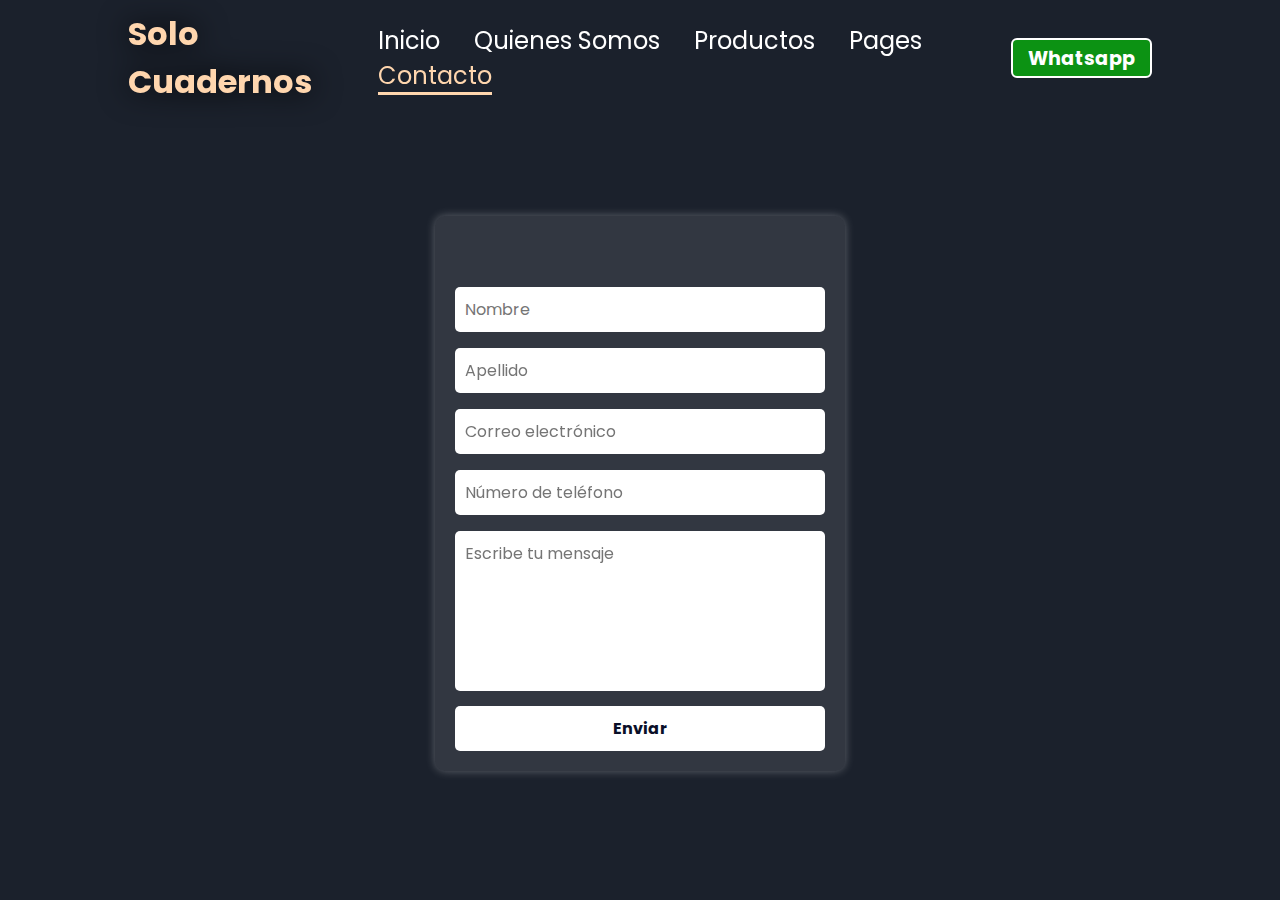
==== Contacto.html @ 174fac28 "Add files via upload" ====
<!DOCTYPE html>
<html lang="es">
<head>
    <meta charset="UTF-8">
    <meta name="viewport" content="width=device-width, initial-scale=1.0">
    <link rel="stylesheet" href="https://unpkg.com/aos@next/dist/aos.css" />
    <link rel="stylesheet" href="contacto.css">
    <link rel="stylesheet" href="https://cdnjs.cloudflare.com/ajax/libs/font-awesome/6.7.1/css/all.min.css">

    <title>Solo Cuadernos</title>
</head>
<body>
    <div class="main-container">
        <div class="navbar">
            <a href="contacto.css"><h1 data-aos="zoom-in" data-aos-duration="1000" >Solo Cuadernos</h1></a>
            <!--<a href="#" class="logo" data-aos="zoom-in" data-aos-duration="1000" >
                <h1>Solo Cuadernos</h1>
                <img src="images/logo.png" alt="">
            </a>-->
            <ul id="sidemenu">
                <li data-aos="fade-up" data-aos-duration="1000" data-aos-delay="100"><a href="index.html">Inicio</a></li>
                <li data-aos="fade-up" data-aos-duration="1000" data-aos-delay="200"><a href="quienessomos.html">Quienes Somos</a></li>
                <li data-aos="fade-up" data-aos-duration="1000" data-aos-delay="300"><a href="Productos.html">Productos</a></li>
                <li data-aos="fade-up" data-aos-duration="1000" data-aos-delay="400"><a href="">Pages</a></li>
                <li data-aos="fade-up" data-aos-duration="1000" data-aos-delay="500"><a href="Contacto.html" class="active">Contacto</a></li>
            </ul>
            <div class="nav-btn" data-aos="fade-left" data-aos-duration="1000" data-aos-delay="700">
                <button class="login-btn">Whatsapp</button>
                <button id="toggleBtn" class="toggle-btn">
                    <img src="images/bar-icon.png" alt="">
                </button>
            </div>
        </div>
        <br><br>
            <div class="bottom-content">
                <div class="bottom-middle">
                        <div data-aos="fade-right" data-aos-duration="1000" data-aos-delay="900" class="form-container">
                        <h2>Enviar Mensaje</h2>
                        <form id="emailForm">
                            <input type="text" id="nombre" placeholder="Nombre" required>
                            <input type="text" id="apellido" placeholder="Apellido" required>
                            <input type="email" id="correo" placeholder="Correo electrónico" required>
                            <input type="tel" id="numero" placeholder="Número de teléfono" required>
                            <textarea id="mensaje" placeholder="Escribe tu mensaje" required></textarea>
                            <button class="button2" type="button" onclick="enviarEmail()">Enviar</button>
                        </form>
                    </div>
                </div>
            </div>
    </div>
    <script>
        const toggleBtn = document.getElementById("toggleBtn")
        const sideMenu = document.getElementById("sidemenu")

        toggleBtn.addEventListener("click", () => {
            sideMenu.classList.toggle("active")
        })
    </script>
      <script src="https://unpkg.com/aos@next/dist/aos.js"></script>
      <script>
        AOS.init({offset:0});
      </script>
          <script>
            function enviarEmail() {
                let nombre = document.getElementById("nombre").value.trim();
                let apellido = document.getElementById("apellido").value.trim();
                let correo = document.getElementById("correo").value.trim();
                let numero = document.getElementById("numero").value.trim();
                let mensaje = document.getElementById("mensaje").value.trim();
    
                if (!nombre || !apellido || !correo || !numero || !mensaje) {
                    alert("Por favor, completa todos los campos.");
                    return;
                }
    
                let asunto = "Mensaje de " + nombre + " " + apellido;
                let cuerpo = `Nombre: ${nombre} ${apellido}%0D%0AEmail: ${correo}%0D%0ATeléfono: ${numero}%0D%0A%0D%0AMensaje:%0D%0A${mensaje}`;
    
                let mailtoLink = `mailto:tucorreo@example.com?subject=${encodeURIComponent(asunto)}&body=${encodeURIComponent(cuerpo)}`;
    
                window.location.href = mailtoLink;
    
                document.getElementById("emailForm").reset(); // Reiniciar formulario
            }
        </script>
</body>
</html>
---- contacto.css ----
@import url('https://fonts.googleapis.com/css2?family=Ga+Maamli&family=Kalnia+Glaze:wght@100..700&family=Poppins:ital,wght@0,100;0,200;0,300;0,400;0,500;0,600;0,700;0,800;0,900;1,100;1,200;1,300;1,400;1,500;1,600;1,700;1,800;1,900&family=Roboto+Slab:wght@100..900&display=swap');

*{
    padding: 0;
    margin: 0;
    font-family: 'Poppins', sans-serif;
    box-sizing: border-box;
    position: relative;
}

body{
    overflow-x: hidden;
}

a{
    text-decoration: none;
    cursor: pointer;
}

button{
    background-color: transparent;
    outline: none;
    border: none;
}
input{
    background-color: none;
    outline: none;
    border: none;
}


.navbar{
    width: 100%;
    height: fit-content;
    display: flex;
    justify-content: space-between;
    flex-direction: row;
    align-items: center;
    padding: 10px 0;
}
.navbar h1{
    color: #ffd6ae;
    filter: drop-shadow(0 0 15px rgb(0, 0, 0));
}

.logo{
    width: 80px;
}
.logo img{
    width: 100%;
}
  /* Imagen por defecto para pantallas más grandes */

  /* Para pantallas entre 800px y 1920px */


.social-links i{
    display: inline-flex;
    justify-content: center;
    align-items: center;
    width: 3rem;
    height: 3rem;
    background-color:transparent;
    border: 0.2rem solid #ffd6ae;
    border-radius: 50%;
    color:#ffd6ae;
    margin: 5px 10px;
    font-size: 1.5rem;
    transition: 0.2s linear;
}
.social-links i:hover{
    scale: 1.3;
    color: white;
    background-color: #ffd6ae;
    filter: drop-shadow(0 0 10px #ffd6ae);
}
.social-links .awhat i:hover{
    scale: 1.3;
    color: #0c9213;
    background-color: #ffd6ae;
    filter: drop-shadow(0 0 10px #ffd6ae);
}
.social-links .ainst i:hover{
    scale: 1.3;
    color: #c0186c;
    background-color: #ffd6ae;
    filter: drop-shadow(0 0 10px #ffd6ae);
}
.navbar ul{
    list-style-type: none;
}
.navbar ul .active{
    color: #ffd6ae;
    border-bottom: 3px solid #ffd6ae;
    transition: 0.2s linear;
}

.navbar ul li{
    display: inline-block;
    margin:  0 15px;
}

.navbar ul a{
    color: white;
    font-size: 24px;
    position: relative;
    transition: 0.2s linear;
}

.navbar ul a::before{
    content: "";
    position: absolute;
    left: 0;
    bottom: -6px;
    width: 0%;
    height: 3px;
    background-color: #ffd6ae;
    transition: 0.2s linear;
}

.navbar ul a:hover::before, ul a:hover{
    color: #ffd6ae;
    width: 100%;
}

.toggle-btn{
    display: none;
}

.login-btn{
    background-color: #0c9213;
    color: white;
    width: auto;
    padding: 0 15px;
    height: 40px;
    font-size: 1.2rem;
    font-weight: bold;
    cursor: pointer;
    border-radius: 6px;
    border: 2px solid #ffffff;
    transition: 0.3s linear;
}
.btnn{
    background-color: #0e74e7;
    color: white;
    width: auto;
    padding: 0 15px;
    height: 40px;
    font-size: 1.2rem;
    font-weight: bold;
    cursor: pointer;
    border-radius: 6px;
    border: 2px solid #ffffff;
    transition: 0.3s linear;
}
.login-btn:hover{
    background-color: transparent;
    color: #0c9213;
    border: 2px solid #ffffff;
}
.btn-sec button:hover{
    background-color: transparent;
    color: #0e74e7;
    border: 2px solid #ffffff;
}
.btnn:hover{
    background-color: transparent;
    color: #ffd6ae;
    border: 2px solid #ffffff;
}
.bottom-content{
    width: 100%;
    display: flex;
    justify-content: space-between;
    flex-direction: row;
    align-items: flex-start;
}
.bottom-middle {
    width: 100%;
    align-items: center;
    margin-top: 50px;
    height: fit-content;
    display: flex;
    justify-content: center; /* Centra el contenido horizontalmente */
    flex-direction: column; /* Apila los elementos en columna */
}
.bottom-middle h1{
    color: #ffd6ae;
    font-size: 7rem;
    letter-spacing: 2px;
    word-spacing: 4px;
    line-height: 120px;
    text-align: center; /* Asegura que el texto del h1 esté centrado */
    width: 100%; /* Opcional, si quieres que ocupe toda la línea */
    filter: drop-shadow(0 0 15px rgb(0, 0, 0));
}
.bottom-middle h2 {
    font-size: 1.8rem;
    color: #ffd6ae;
    text-align: center;
    font-weight: bold;
    text-shadow: 0 0 10px rgb(0, 0, 0);
}
.bottom-left{
    width: 50%;
    height: fit-content;
    margin-top: 100px;
    top: 50px;

}

.bottom-left h1{
    color: #ffd6ae;
    font-size: 7rem;
    letter-spacing: 2px;
    word-spacing: 4px;
    line-height: 120px;
    filter: drop-shadow(0 0 15px rgb(0, 0, 0));
}
.bottom-left h2{
    color: #ffd6ae;
    filter: drop-shadow(0 0 15px rgb(0, 0, 0));
}

.bottom-left p{
    font-size: 18px;
    color: #dbdbdb;
    font-weight: 300;
    margin: 10px 0 30px 0;
    filter: drop-shadow(0 0 15px rgb(0, 0, 0));
}
.bottom-right h1{
    color: #ffd6ae;
    font-size: 5rem;
    letter-spacing: 2px;
    word-spacing: 4px;
    line-height: 80px;
    filter: drop-shadow(0 0 15px rgb(0, 0, 0));
}
.btn-sec{
    display: flex;
    gap: 20px;
}

.btn-sec button:last-child{
    border: 2px solid #ffd6ae;
    background-color: transparent;
    color: #ffd6ae;
}

.btn-sec button:last-child:hover{
    background-color: #ffd6ae;
    color: #000000;
}

.bottom-right{
    width: 50%;
    height: fit-content;
    display: flex;
    justify-content: center;
    align-items: center;
}

.bg-effect{
    width: 120%;
}

/* CONTACTO */

.form-container {
    background: rgba(255, 255, 255, 0.1);
    padding: 20px;
    border-radius: 10px;
    box-shadow: 0 0 10px rgba(255, 255, 255, 0.3);
    width: 40%;
    text-align: center;
}

input, textarea {
    width: 100%;
    padding: 10px;
    margin: 8px 0;
    border: none;
    border-radius: 5px;
    font-size: 1rem;
}

textarea {
    height: 160px;
    resize: none;
}

.button2 {
    background: #ffffff;
    color: #0a0f28;
    border: none;
    padding: 10px;
    width: 100%;
    cursor: pointer;
    font-size: 1rem;
    border-radius: 5px;
    font-weight: bold;
}

.button2:hover {
    background: #ffd6ae;
}




/* CONTACTO */


@media (max-width:1100px) {
    .main-container{
        padding: 0 5%;
    }
    .main-container5{
        padding: 0 5%;
    }

    .bottom-left h1{
        width: 100%;
        font-size: 60px;
        line-height: 60px;
    }

    .bottom-left p{
        font-size: 14px;
    }
}

@media (max-width: 800px) {
    .logo{
        width: 70px;
        z-index: 1000;
    }

    .login-btn{
        z-index: 1000;
        margin-top: -20px;
        top: 10px;
    }

    .login-btn, .btn-sec button{
        padding: 10px 20px;
        font-size: 12px;
    }

    .nav-btn{
        width: fit-content;
        display: flex;
        gap: 20px;
    }

    .navbar .toggle-btn{
        display: block;
        width: 30px;
        z-index: 100;
        margin-top: -5px;
        cursor: pointer;
    }

    .toggle-btn img{
        width: 100%;
    }

    .navbar ul{
        display: none;
        position: absolute;
        left: -5%;
        top: 0;
        width: 110%;
        background-color: #1b212c;
        z-index: 100;
        padding: 80px 0 25px 0;
        
    }
    
    .navbar ul li{
        width: 100%;
        text-align: center;
        margin: 8px 0;
    }

    .login-btn{
        z-index: 1000;
    }

    .navbar ul.active{
        display: block;
    }

    .bottom-content{
        flex-direction: column;
        align-items: center;
        justify-content: center;
    }

    .bottom-left{
        max-width: 450px;
        width: 100%;
        margin-top: 20px;
        text-align: center;
        display: flex;
        flex-direction: column;
        align-items: center;
        margin-bottom: 15px;
    }

    .bottom-left h1{
        font-size: 45px;
        line-height: 45px;
    }

    .btn-sec{
        gap: 10px;
    }

    .bottom-right{
        max-width: 400px;
        width: 100%;
    }

    .bg-effect{
        width: 100%;
    }
    .form-container {
        background: rgba(255, 255, 255, 0.1);
        padding: 20px;
        border-radius: 10px;
        box-shadow: 0 0 10px rgba(255, 255, 255, 0.3);
        width: 100%;
        text-align: center;
    }
    
}



.bottom-content .bottom-middle h2,.bottom-content .bottom-middle h1 , p {
    opacity: 0;
    transform: translateX(-100%);
    animation-duration: 1s;
    animation-timing-function: ease-out;
    animation-fill-mode: forwards;
}



h2:nth-of-type(1), p:nth-of-type(1) {
    animation-name: slideLeft;
    animation-delay: 0.2s;
}

h2:nth-of-type(2), p:nth-of-type(2) {
    animation-name: slideRight;
    animation-delay: 0.4s;
}

h2:nth-of-type(3), p:nth-of-type(3) {
    animation-name: slideLeft;
    animation-delay: 0.6s;
}

h2:nth-of-type(4), p:nth-of-type(4) {
    animation-name: slideRight;
    animation-delay: 0.8s;
}

h2:nth-of-type(5), p:nth-of-type(5) {
    animation-name: slideLeft;
    animation-delay: 1s;
}

h2:nth-of-type(6), p:nth-of-type(6) {
    animation-name: slideRight;
    animation-delay: 1.2s;
}

h2:nth-of-type(7), p:nth-of-type(7) {
    animation-name: slideLeft;
    animation-delay: 1.4s;
}

h2:nth-of-type(8), p:nth-of-type(8) {
    animation-name: slideRight;
    animation-delay: 1.6s;
}

@keyframes slideLeft {
    0% {
        opacity: 0;
        transform: translateX(-100%);
    }
    100% {
        opacity: 1;
        transform: translateX(0);
    }
}

@keyframes slideRight {
    0% {
        opacity: 0;
        transform: translateX(100%);
    }
    100% {
        opacity: 1;
        transform: translateX(0);
    }
}

/* Animaciones para deslizamiento */
@keyframes slideLeft {
    0% {
        opacity: 0;
        transform: translateX(-100%);
    }
    100% {
        opacity: 1;
        transform: translateX(0);
    }
}

@keyframes slideRight {
    0% {
        opacity: 0;
        transform: translateX(100%);
    }
    100% {
        opacity: 1;
        transform: translateX(0);
    }
}

/* Aplicando animación */
.bottom-content .bottom-middle h2,
.bottom-content .bottom-middle h1,
p {
    opacity: 0;
    transform: translateX(-100%);
    animation-duration: 1s;
    animation-timing-function: ease-out;
    animation-fill-mode: forwards;
}

/* Especificación de animación para cada tipo */
h2:nth-of-type(1), p:nth-of-type(1) {
    animation-name: slideLeft;
    animation-delay: 0.6s;
}

h2:nth-of-type(2), p:nth-of-type(2) {
    animation-name: slideRight;
    animation-delay: 0.8s;
}

h2:nth-of-type(3), p:nth-of-type(3) {
    animation-name: slideLeft;
    animation-delay: 1s;
}

h2:nth-of-type(4), p:nth-of-type(4) {
    animation-name: slideRight;
    animation-delay: 1.2s;
}

h2:nth-of-type(5), p:nth-of-type(5) {
    animation-name: slideLeft;
    animation-delay: 1s;
}

h2:nth-of-type(6), p:nth-of-type(6) {
    animation-name: slideRight;
    animation-delay: 1.2s;
}

h2:nth-of-type(7), p:nth-of-type(7) {
    animation-name: slideLeft;
    animation-delay: 1.4s;
}

h2:nth-of-type(8), p:nth-of-type(8) {
    animation-name: slideRight;
    animation-delay: 1.6s;
}

/* Asegúrate de que los elementos tienen la clase de animación */
.animate-slide {
    animation-duration: 1s;
    animation-timing-function: ease-out;
    animation-fill-mode: forwards;
}

@media (max-width: 1920px) and (min-width: 800px) {
    .main-container{
        width: 100%;
        background-color: #1b212c;
        padding: 0 10%;
        height: 100vh;
        overflow: hidden;
    }
}

/* SEPARADOR DE CELUAR ------------------------------------------------ */

@media (max-width: 800px) {
    
    .main-container{
        width: 100%;
        background-color: #1b212c;
        padding: 0 10%;
        display: flex;
        flex-direction: column; /* Apila los elementos en columna */
        align-items: center; /* Centra los elementos horizontalmente */
        text-align: center; /* Asegura que el texto también esté centrado */
        height: 100vh;
        overflow: hidden;
    }
    .bottom-content{
        width: 100%;
        display: flex;
        justify-content: space-between;
        flex-direction: row;
        align-items: flex-start;
    }
    .navbar a{
        font-size: 0.8rem;
    }
    .form-container {
        background: rgba(255, 255, 255, 0.1);
        padding: 20px;
        border-radius: 10px;
        box-shadow: 0 0 10px rgba(255, 255, 255, 0.3);
        width: 100%;
        text-align: center;
    }
    .bottom-middle {
        width: 100%;
        align-items: center;
        margin-top: 50px;
        height: fit-content;
        display: flex;
        justify-content: center; /* Centra el contenido horizontalmente */
        flex-direction: column; /* Apila los elementos en columna */
    }
}
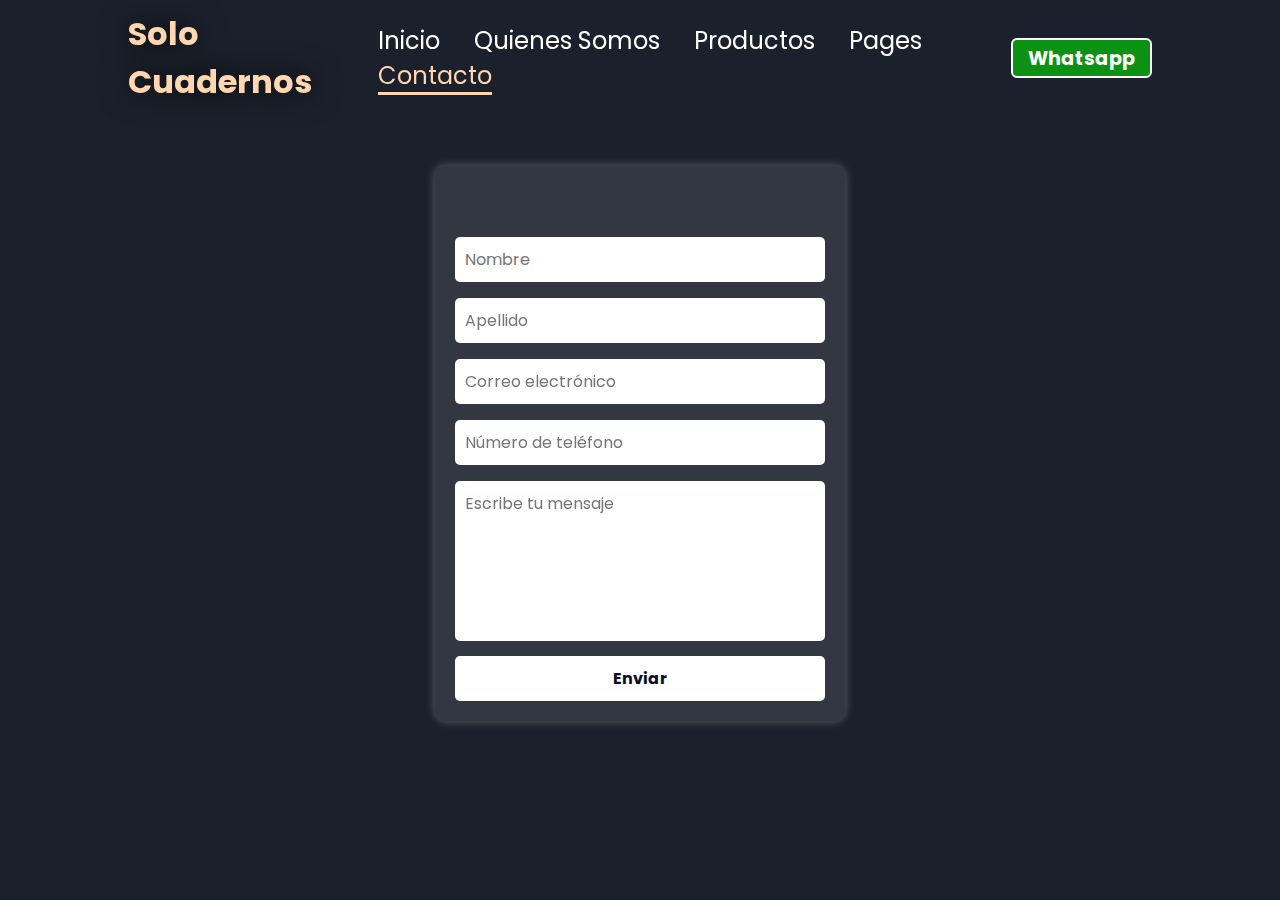
==== commit d97a22a6: "Add files via upload" ====
--- a/Contacto.html
+++ b/Contacto.html
@@ -31,7 +31,6 @@
                 </button>
             </div>
         </div>
-        <br><br>
             <div class="bottom-content">
                 <div class="bottom-middle">
                         <div data-aos="fade-right" data-aos-duration="1000" data-aos-delay="900" class="form-container">
--- a/contacto.css
+++ b/contacto.css
@@ -337,13 +337,24 @@
         z-index: 1000;
     }
 
-    .login-btn{
-        z-index: 1000;
-        margin-top: -20px;
-        top: 10px;
-    }
-
-    .login-btn, .btn-sec button{
+    .login-btn
+    {
+        font-size: 12px;
+        background-color: #0c9213;
+        color: white;
+        width: auto;
+        height: 40px;
+        padding: 0px 0px;
+        width: 90px;
+        font-weight: bold;
+        cursor: pointer;
+        border-radius: 6px;
+        border: 2px solid #ffffff;
+        transition: 0.3s linear;
+
+    }
+
+    .btn-sec button{
         padding: 10px 20px;
         font-size: 12px;
     }
@@ -626,7 +637,8 @@
         align-items: flex-start;
     }
     .navbar a{
-        font-size: 0.8rem;
+        font-size: 0.52rem;
+        margin-right: 10px;
     }
     .form-container {
         background: rgba(255, 255, 255, 0.1);
